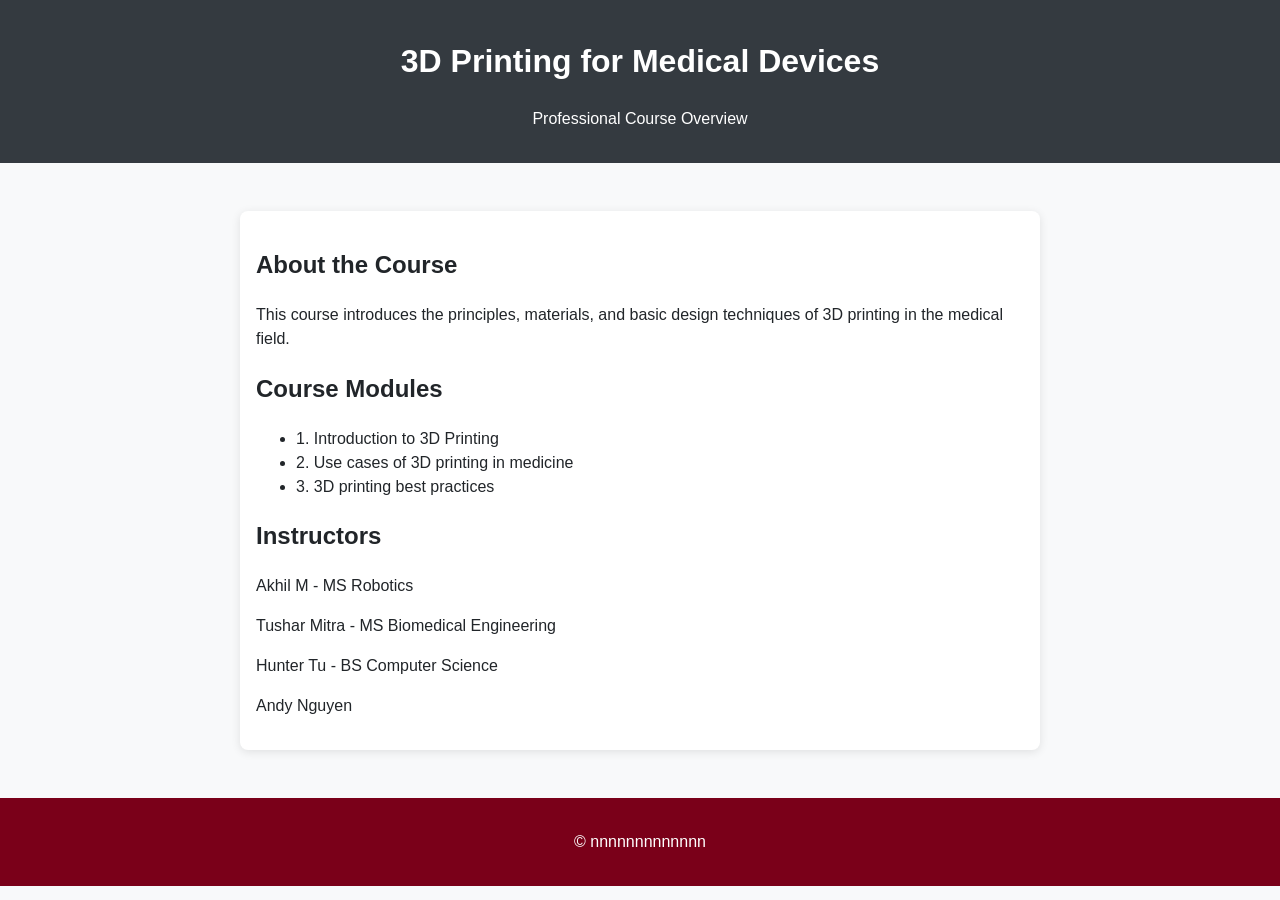
==== index.html @ eb9b4757 "Initial website upload" ====
<!DOCTYPE html>
<html lang="en">
<head>
  <meta charset="UTF-8">
  <meta name="viewport" content="width=device-width, initial-scale=1.0">
  <title>3D Printing for Medical Devices</title>
  <link rel="stylesheet" href="assets/css/style.css">
</head>
<body>
  <header class="text-center">
    <h1>3D Printing for Medical Devices</h1>
    <p>Professional Course Overview</p>
  </header>

  <main>
    <section>
      <h2>About the Course</h2>
      <p>
        This course introduces the principles, materials, and basic  design
        techniques of 3D printing in the medical field.
      </p>
    </section>

    <section>
      <h2>Course Modules</h2>
      <ul>
        <li>1. Introduction to 3D Printing</li>
        <li>2. Use cases of 3D printing in medicine</li>
        <li>3. 3D printing best practices</li>
      </ul>
    </section>

    <section>
      <h2>Instructors</h2>
      <p> Akhil M - MS Robotics</p>
      <p> Tushar Mitra - MS Biomedical Engineering </p> 
      <p> Hunter Tu - BS Computer Science </p>
      <p> Andy Nguyen </p>
    </section>
  </main>

  <footer>
    <p>© nnnnnnnnnnnnn </p>
  </footer>
</body>
</html>
---- assets/css/style.css ----
/* === Base Element Reset === */
article, aside, details, figcaption, figure, footer, header, hgroup, main, menu, nav, section, summary {
  display: block;
}
*, ::after, ::before {
  box-sizing: border-box;
}

/* === Typography === */
body {
  font-family: -apple-system, BlinkMacSystemFont, "Segoe UI", Roboto, "Helvetica Neue", Arial, "Noto Sans", "Liberation Sans", sans-serif, "Apple Color Emoji", "Segoe UI Emoji", "Segoe UI Symbol", "Noto Color Emoji";
  font-size: 1rem;
  line-height: 1.5;
  color: #212529;
  margin: 0;
  background-color: #f8f9fa;
  text-align: left;
}

/* === Utility Classes (like Bootstrap) === */
.text-center { text-align: center !important; }
.pb-3, .py-3 { padding-bottom: 1rem !important; }
.pt-3, .py-3 { padding-top: 1rem !important; }
.mt-5, .my-5 { margin-top: 3rem !important; }
.bg-dark { background-color: #343a40 !important; color: white; }

/* === Header & Footer === */
header {
  padding: 1rem 0;
  background-color: #343a40;
  color: white;
}
footer {
  text-align: center;
  padding: 1rem 0;
  color: white;
  background-color: #7a0019;
}

/* === Links === */
a {
  color: #007bff;
  text-decoration: none;
}
a:hover {
  text-decoration: underline;
}

/* === Layout === */
main {
  max-width: 800px;
  margin: 3rem auto;
  padding: 1rem;
  background: white;
  border-radius: 8px;
  box-shadow: 0 2px 10px rgba(0,0,0,0.1);
}
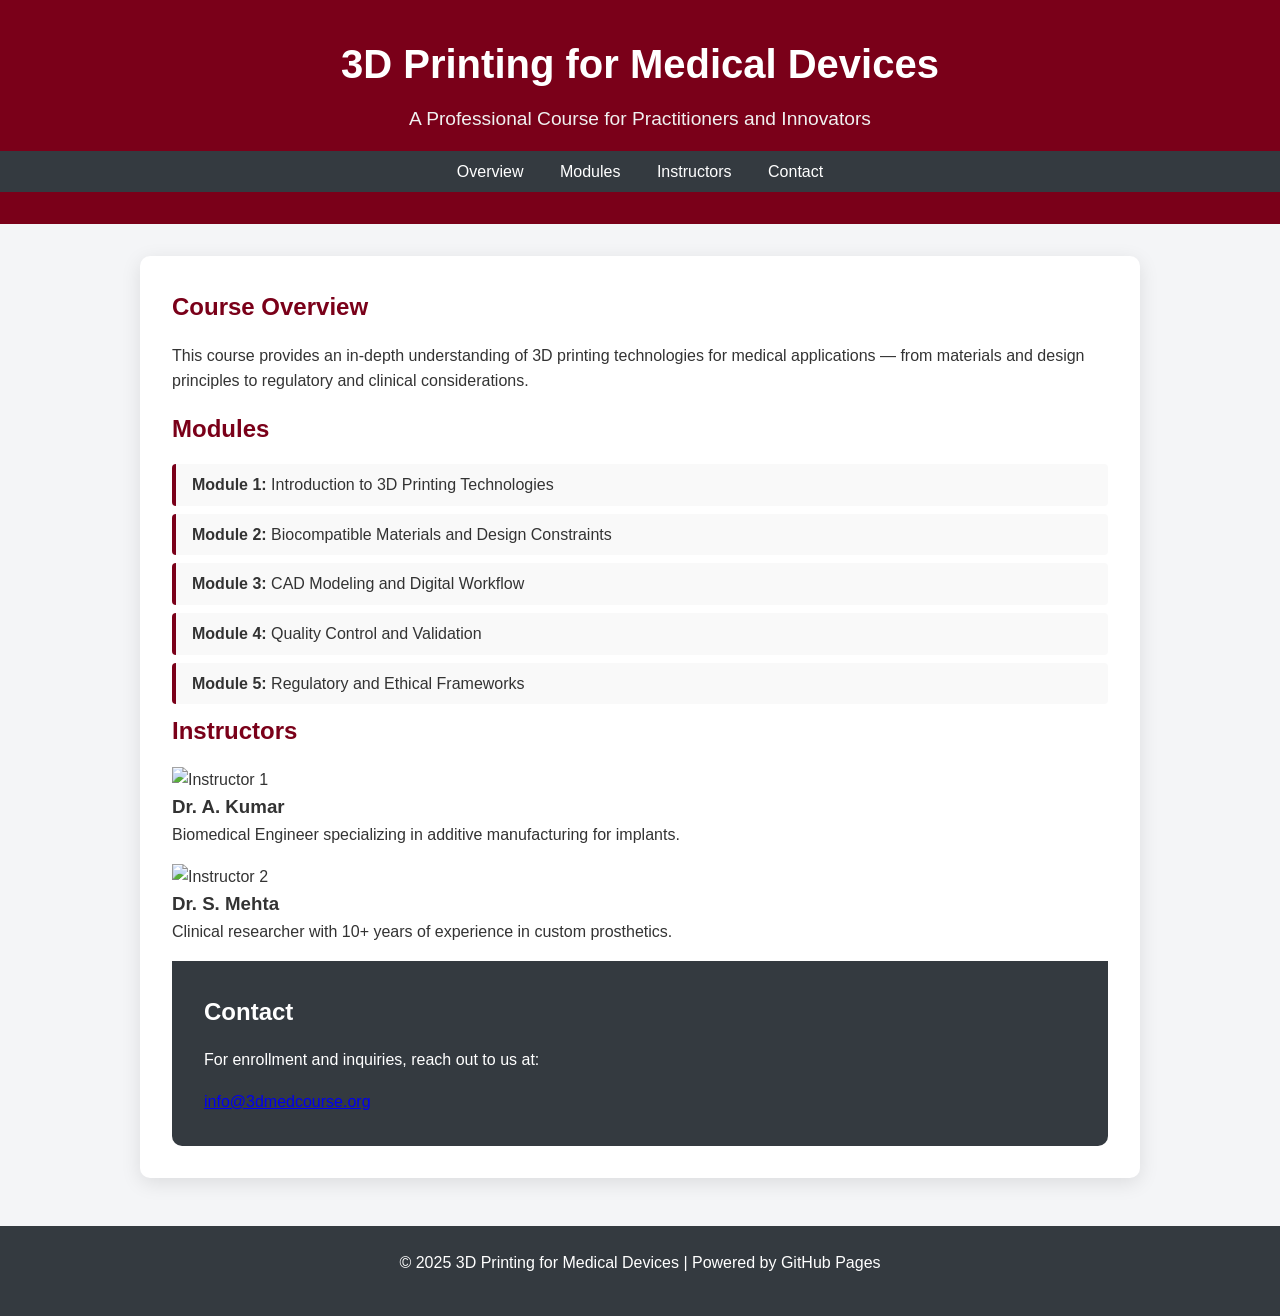
==== commit 461d9763: "Initial commit" ====
--- a/index.html
+++ b/index.html
@@ -1,46 +1,79 @@
 <!DOCTYPE html>
 <html lang="en">
 <head>
-  <meta charset="UTF-8">
-  <meta name="viewport" content="width=device-width, initial-scale=1.0">
-  <title>3D Printing for Medical Devices</title>
-  <link rel="stylesheet" href="assets/css/style.css">
+  <meta charset="UTF-8" />
+  <meta name="viewport" content="width=device-width, initial-scale=1.0" />
+  <title>3D Printing for Medical Devices — Professional Course</title>
+  <link rel="stylesheet" href="assets/css/style.css" />
+  <link rel="preconnect" href="https://fonts.googleapis.com">
+  <link rel="preconnect" href="https://fonts.gstatic.com" crossorigin>
+  <link href="https://fonts.googleapis.com/css2?family=Inter:wght@400;600&display=swap" rel="stylesheet">
 </head>
 <body>
-  <header class="text-center">
-    <h1>3D Printing for Medical Devices</h1>
-    <p>Professional Course Overview</p>
+  <header class="site-header">
+    <div class="container">
+      <h1>3D Printing for Medical Devices</h1>
+      <p class="subtitle">A Professional Course for Practitioners and Innovators</p>
+      <nav class="nav">
+        <a href="#overview">Overview</a>
+        <a href="#modules">Modules</a>
+        <a href="#instructors">Instructors</a>
+        <a href="#contact">Contact</a>
+      </nav>
+    </div>
   </header>
 
   <main>
-    <section>
-      <h2>About the Course</h2>
-      <p>
-        This course introduces the principles, materials, and basic  design
-        techniques of 3D printing in the medical field.
-      </p>
+    <section id="overview" class="section">
+      <div class="container">
+        <h2>Course Overview</h2>
+        <p>This course provides an in-depth understanding of 3D printing technologies for medical applications — from materials and design principles to regulatory and clinical considerations.</p>
+      </div>
     </section>
 
-    <section>
-      <h2>Course Modules</h2>
-      <ul>
-        <li>1. Introduction to 3D Printing</li>
-        <li>2. Use cases of 3D printing in medicine</li>
-        <li>3. 3D printing best practices</li>
-      </ul>
+    <section id="modules" class="section bg-light">
+      <div class="container">
+        <h2>Modules</h2>
+        <ul class="module-list">
+          <li><strong>Module 1:</strong> Introduction to 3D Printing Technologies</li>
+          <li><strong>Module 2:</strong> Biocompatible Materials and Design Constraints</li>
+          <li><strong>Module 3:</strong> CAD Modeling and Digital Workflow</li>
+          <li><strong>Module 4:</strong> Quality Control and Validation</li>
+          <li><strong>Module 5:</strong> Regulatory and Ethical Frameworks</li>
+        </ul>
+      </div>
     </section>
 
-    <section>
-      <h2>Instructors</h2>
-      <p> Akhil M - MS Robotics</p>
-      <p> Tushar Mitra - MS Biomedical Engineering </p> 
-      <p> Hunter Tu - BS Computer Science </p>
-      <p> Andy Nguyen </p>
+    <section id="instructors" class="section">
+      <div class="container">
+        <h2>Instructors</h2>
+        <div class="instructors">
+          <div class="instructor">
+            <img src="assets/images/instructor1.jpg" alt="Instructor 1" />
+            <h3>Dr. A. Kumar</h3>
+            <p>Biomedical Engineer specializing in additive manufacturing for implants.</p>
+          </div>
+          <div class="instructor">
+            <img src="assets/images/instructor2.jpg" alt="Instructor 2" />
+            <h3>Dr. S. Mehta</h3>
+            <p>Clinical researcher with 10+ years of experience in custom prosthetics.</p>
+          </div>
+        </div>
+      </div>
+    </section>
+
+    <section id="contact" class="section bg-dark">
+      <div class="container text-center">
+        <h2>Contact</h2>
+        <p>For enrollment and inquiries, reach out to us at:</p>
+        <a href="mailto:info@3dmedcourse.org" class="button">info@3dmedcourse.org</a>
+      </div>
     </section>
   </main>
 
   <footer>
-    <p>© nnnnnnnnnnnnn </p>
+    <p>© 2025 3D Printing for Medical Devices | Powered by GitHub Pages</p>
   </footer>
 </body>
 </html>
+
--- a/assets/css/style.css
+++ b/assets/css/style.css
@@ -1,57 +1,142 @@
-/* === Base Element Reset === */
-article, aside, details, figcaption, figure, footer, header, hgroup, main, menu, nav, section, summary {
-  display: block;
-}
-*, ::after, ::before {
+/* === Base Reset === */
+*, *::before, *::after {
   box-sizing: border-box;
+  margin: 0;
+  padding: 0;
 }
 
-/* === Typography === */
 body {
-  font-family: -apple-system, BlinkMacSystemFont, "Segoe UI", Roboto, "Helvetica Neue", Arial, "Noto Sans", "Liberation Sans", sans-serif, "Apple Color Emoji", "Segoe UI Emoji", "Segoe UI Symbol", "Noto Color Emoji";
-  font-size: 1rem;
-  line-height: 1.5;
-  color: #212529;
-  margin: 0;
-  background-color: #f8f9fa;
-  text-align: left;
+  font-family: "Poppins", Arial, sans-serif;
+  background-color: #f4f5f7;
+  color: #333;
+  line-height: 1.6;
 }
 
-/* === Utility Classes (like Bootstrap) === */
-.text-center { text-align: center !important; }
-.pb-3, .py-3 { padding-bottom: 1rem !important; }
-.pt-3, .py-3 { padding-top: 1rem !important; }
-.mt-5, .my-5 { margin-top: 3rem !important; }
-.bg-dark { background-color: #343a40 !important; color: white; }
-
-/* === Header & Footer === */
+/* === Header === */
 header {
-  padding: 1rem 0;
-  background-color: #343a40;
-  color: white;
-}
-footer {
+  background: #7a0019; /* deep maroon */
+  color: #ffffff;
   text-align: center;
-  padding: 1rem 0;
-  color: white;
-  background-color: #7a0019;
+  padding: 2rem 0;
 }
 
-/* === Links === */
-a {
-  color: #007bff;
+header h1 {
+  font-size: 2.5rem;
+  font-weight: 700;
+  color: #ffffff !important; /* force white title */
+  margin-bottom: 0.5rem;
+}
+
+header .subtitle {
+  font-size: 1.2rem;
+  color: #f0f0f0 !important; /* softer white for subtitle */
+  margin-bottom: 1rem;
+}
+
+/* === Navigation === */
+nav {
+  background: #343a40;
+  text-align: center;
+  padding: 0.5rem 0;
+}
+
+nav a {
+  color: #fff;
+  margin: 0 1rem;
+  text-decoration: none;
+  font-weight: 500;
+}
+
+nav a:hover {
+  color: #ffd700;
+}
+
+/* === Main Content === */
+main {
+  max-width: 1000px;
+  margin: 2rem auto;
+  padding: 2rem;
+  background: #ffffff;
+  border-radius: 10px;
+  box-shadow: 0 5px 20px rgba(0, 0, 0, 0.1);
+}
+
+h2 {
+  color: #7a0019; /* maroon for section headings */
+  margin-bottom: 1rem;
+  font-size: 1.5rem;
+}
+
+p {
+  margin-bottom: 1rem;
+}
+
+/* NEW: Added style for the modules list */
+main section ul {
+  list-style-type: none;
+  padding-left: 0;
+}
+
+main section ul li {
+  background-color: #f9f9f9;
+  border-left: 4px solid #7a0019;
+  padding: 0.5rem 1rem;
+  margin-bottom: 0.5rem;
+  border-radius: 4px;
+}
+
+/* === Course Cards === */
+.course-grid {
+  display: grid;
+  grid-template-columns: repeat(auto-fit, minmax(250px, 1fr));
+  gap: 1.5rem;
+}
+
+.course-card {
+  background: #fdfdfd;
+  border: 1px solid #ddd;
+  border-radius: 8px;
+  padding: 1rem;
+  text-align: center;
+  transition: transform 0.3s ease, box-shadow 0.3s ease;
+}
+
+.course-card:hover {
+  transform: translateY(-5px);
+  box-shadow: 0 5px 15px rgba(0, 0, 0, 0.15);
+}
+
+.course-card h3 {
+  color: #343a40;
+  margin-bottom: 0.5rem;
+}
+
+/* === Dark Section (Contact) === */
+.bg-dark {
+  background: #343a40;
+  color: #ffffff;
+  padding: 2rem; /* Add padding to the dark section */
+  border-radius: 0 0 10px 10px; /* Optional: match main's border radius */
+}
+
+.bg-dark h2 {
+  color: #ffffff;
+}
+
+/* === Footer === */
+footer {
+  background: #343a40;
+  color: #ffffff;
+  text-align: center;
+  padding: 1.5rem 0;
+  margin-top: 3rem;
+}
+
+footer a {
+  color: #ffd700;
   text-decoration: none;
 }
-a:hover {
+
+footer a:hover {
   text-decoration: underline;
 }
-
-/* === Layout === */
-main {
-  max-width: 800px;
-  margin: 3rem auto;
-  padding: 1rem;
-  background: white;
-  border-radius: 8px;
-  box-shadow: 0 2px 10px rgba(0,0,0,0.1);
-}
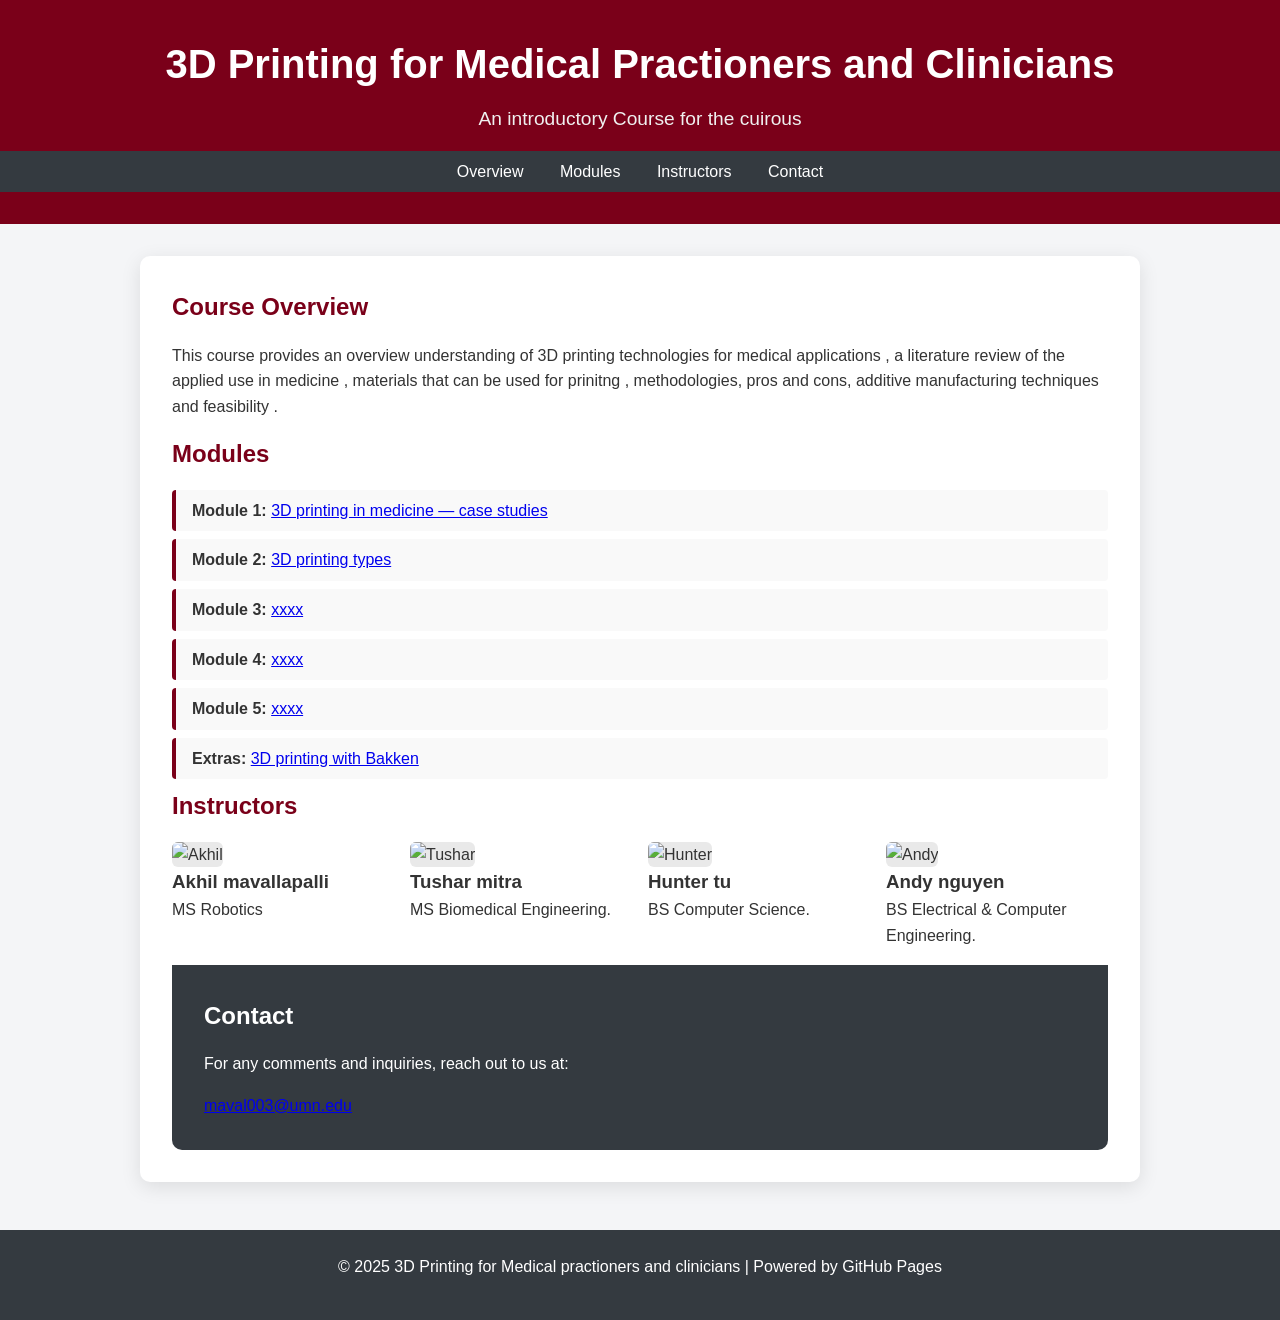
==== commit 42e30e10: "Initial commit: add website files including modules and PDFs" ====
--- a/index.html
+++ b/index.html
@@ -3,7 +3,7 @@
 <head>
   <meta charset="UTF-8" />
   <meta name="viewport" content="width=device-width, initial-scale=1.0" />
-  <title>3D Printing for Medical Devices — Professional Course</title>
+  <title>3D Printing for Medical practioners</title>
   <link rel="stylesheet" href="assets/css/style.css" />
   <link rel="preconnect" href="https://fonts.googleapis.com">
   <link rel="preconnect" href="https://fonts.gstatic.com" crossorigin>
@@ -12,8 +12,8 @@
 <body>
   <header class="site-header">
     <div class="container">
-      <h1>3D Printing for Medical Devices</h1>
-      <p class="subtitle">A Professional Course for Practitioners and Innovators</p>
+      <h1>3D Printing for Medical Practioners and Clinicians</h1>
+      <p class="subtitle">An introductory Course for the cuirous </p>
       <nav class="nav">
         <a href="#overview">Overview</a>
         <a href="#modules">Modules</a>
@@ -27,19 +27,20 @@
     <section id="overview" class="section">
       <div class="container">
         <h2>Course Overview</h2>
-        <p>This course provides an in-depth understanding of 3D printing technologies for medical applications — from materials and design principles to regulatory and clinical considerations.</p>
+        <p>This course provides an overview understanding of 3D printing technologies for medical applications , a literature review of the applied use in medicine , materials that can be used for prinitng , methodologies, pros and cons, additive manufacturing techniques and feasibility .</p>
       </div>
     </section>
 
-    <section id="modules" class="section bg-light">
+   <section id="modules" class="section bg-light">
       <div class="container">
         <h2>Modules</h2>
         <ul class="module-list">
-          <li><strong>Module 1:</strong> Introduction to 3D Printing Technologies</li>
-          <li><strong>Module 2:</strong> Biocompatible Materials and Design Constraints</li>
-          <li><strong>Module 3:</strong> CAD Modeling and Digital Workflow</li>
-          <li><strong>Module 4:</strong> Quality Control and Validation</li>
-          <li><strong>Module 5:</strong> Regulatory and Ethical Frameworks</li>
+          <li><strong>Module 1:</strong> <a href="modules/module1.html">3D printing in medicine — case studies</a></li>
+          <li><strong>Module 2:</strong> <a href="modules/module2.html">3D printing types</a></li>
+          <li><strong>Module 3:</strong> <a href="modules/module3.html">xxxx</a></li>
+          <li><strong>Module 4:</strong> <a href="modules/module4.html">xxxx</a></li>
+          <li><strong>Module 5:</strong> <a href="modules/module5.html">xxxx</a></li>
+          <li><strong>Extras:</strong> <a href="modules/extras.html">3D printing with Bakken</a></li>
         </ul>
       </div>
     </section>
@@ -49,14 +50,24 @@
         <h2>Instructors</h2>
         <div class="instructors">
           <div class="instructor">
-            <img src="assets/images/instructor1.jpg" alt="Instructor 1" />
-            <h3>Dr. A. Kumar</h3>
-            <p>Biomedical Engineer specializing in additive manufacturing for implants.</p>
+            <img src="assets/images/instructor1.jpg" alt="Akhil" />
+            <h3>Akhil mavallapalli </h3>
+            <p>MS Robotics</p>
           </div>
           <div class="instructor">
-            <img src="assets/images/instructor2.jpg" alt="Instructor 2" />
-            <h3>Dr. S. Mehta</h3>
-            <p>Clinical researcher with 10+ years of experience in custom prosthetics.</p>
+            <img src="assets/images/instructor2.jpg" alt="Tushar" />
+            <h3>Tushar mitra</h3>
+            <p>MS Biomedical Engineering.</p>
+          </div>
+          <div class="instructor">
+            <img src="assets/images/instructor3.jpg" alt="Hunter" />
+            <h3>Hunter tu</h3>
+            <p>BS Computer Science.</p>
+          </div>
+          <div class="instructor">
+            <img src="assets/images/instructor4.jpg" alt="Andy" />
+            <h3>Andy nguyen</h3>
+            <p>BS Electrical & Computer Engineering.</p>
           </div>
         </div>
       </div>
@@ -65,14 +76,14 @@
     <section id="contact" class="section bg-dark">
       <div class="container text-center">
         <h2>Contact</h2>
-        <p>For enrollment and inquiries, reach out to us at:</p>
-        <a href="mailto:info@3dmedcourse.org" class="button">info@3dmedcourse.org</a>
+        <p>For any comments and inquiries, reach out to us at:</p>
+        <a href="maval003@umn.edu" class="button">maval003@umn.edu</a>
       </div>
     </section>
   </main>
 
   <footer>
-    <p>© 2025 3D Printing for Medical Devices | Powered by GitHub Pages</p>
+    <p>© 2025 3D Printing for Medical practioners and clinicians | Powered by GitHub Pages</p>
   </footer>
 </body>
 </html>
--- a/assets/css/style.css
+++ b/assets/css/style.css
@@ -140,3 +140,36 @@
 footer a:hover {
   text-decoration: underline;
 }
+
+/* === PDF viewer === */
+.pdf-wrapper {
+  width: 100%;
+  height: 80vh;
+  margin: 1rem 0;
+  border: 1px solid #ddd;
+  border-radius: 6px;
+  overflow: hidden;
+}
+
+.pdf-viewer {
+  width: 100%;
+  height: 100%;
+  border: none;
+}
+
+/* Instructors grid minor layout */
+.instructors {
+  display: grid;
+  grid-template-columns: repeat(auto-fit, minmax(200px, 1fr));
+  gap: 1rem;
+  align-items: start;
+}
+
+.instructor img {
+  width: 100%;
+  height: 180px;
+  object-fit: cover;
+  border-radius: 6px;
+  background: #e9e9e9; /* visible placeholder if image missing */
+}
+
